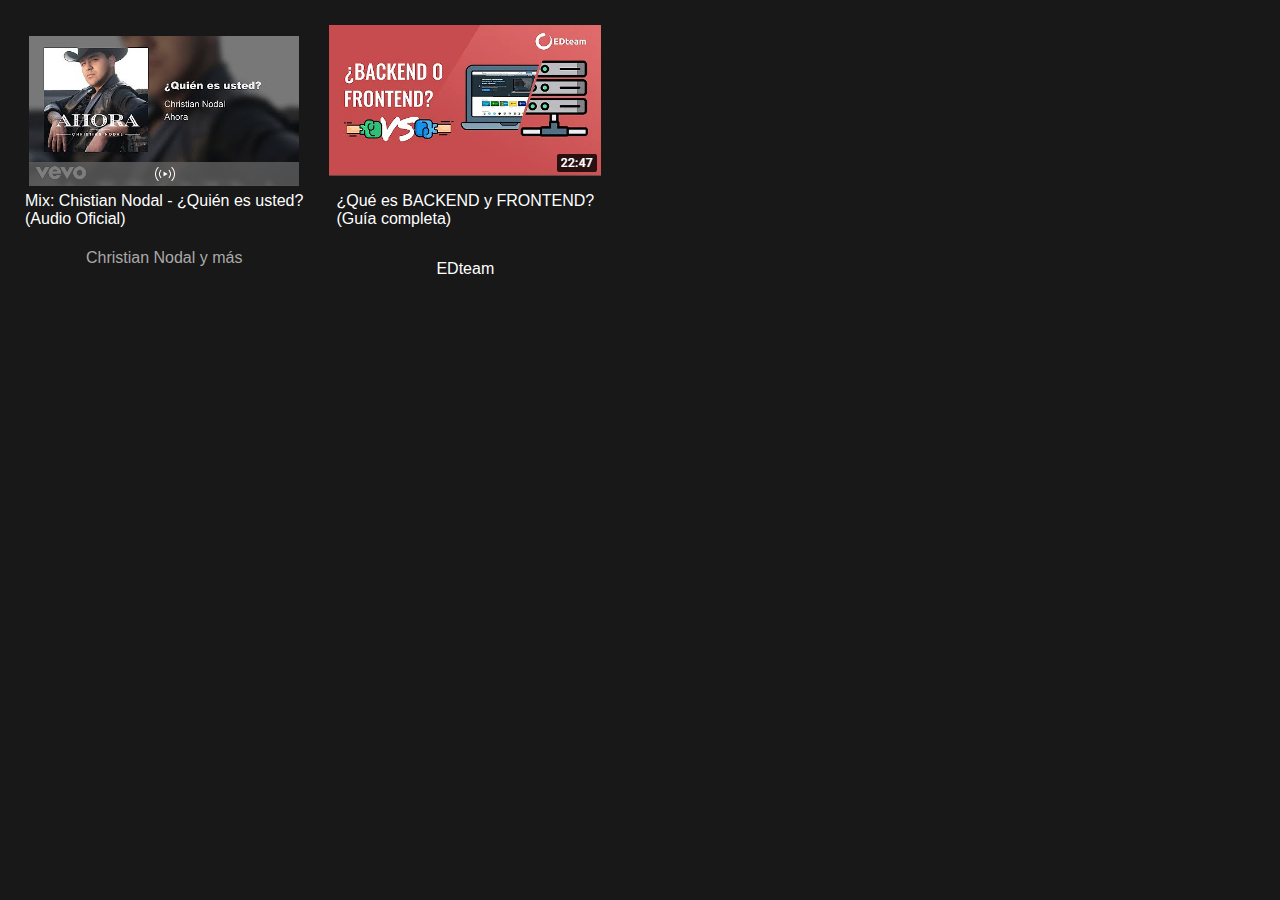
==== content.html @ 677c1556 "Está aun sin terminar pero es el clon de Youtube, falta el navegador y completar el content" ====
<!DOCTYPE html>
<html lang="en">
<head>
    <meta charset="UTF-8">
    <meta http-equiv="X-UA-Compatible" content="IE=edge">
    <meta name="viewport" content="width=device-width, initial-scale=1.0">
    <link rel="stylesheet" type="text/css" href="Styles/styleContent.css" >
    <title>Document</title>
</head>
<body>
    <section class="listas">
        <div class="principal">
            <div class="reproduccion">
                <div>
                    <img src="Recurses/mix.png" alt="mix" id="christian">
                </div>
                <div id="name"> 
                    <p>Mix: Chistian Nodal - ¿Quién es usted? <br> (Audio Oficial)</p>
                </div>
                <div id="Autor">
                    <p>Christian Nodal y más</p>
                </div>
            </div>
    
            <div class="video">
                <div>
                    <img src="Recurses/video.png" alt="video" id="video">
                </div>
                <div>
                    <p>¿Qué es BACKEND y FRONTEND? <br>
                    (Guía completa)</p>
                </div>
                <div>
                    <p>EDteam</p>
                </div>
            </div>
       
        </div>
    </section>
</body>
</html>
---- Styles/styleContent.css ----
body{
    margin: 0;
    background: #181818;
}
 
.principal{
    display:flex;
    margin: 0; 
    
}

.principal div{
    display: flex; 

    flex-direction: column;
    align-items: center;
    justify-content: center;
}

.reproduccion{
    display: flex; 
    margin: 0; 
    flex-direction: column;

}

.reproduccion div{
    display: flex; 
    font-family: 'Gill Sans', 'Gill Sans MT', Calibri, 'Trebuchet MS', sans-serif;
    color: white;
    
    padding-left: 25px;
}

#christian{
    padding-top: 25px;
}

#name{
    font-size: 16px;
    height: 47px;
}

#Autor{
    color: #AAAAAA;
    font-size: 16px;
}

#video{
    padding-top: 25px;
}

.video div{
    font-family: 'Gill Sans', 'Gill Sans MT', Calibri, 'Trebuchet MS', sans-serif;
    color: white;
    padding-left: 25px;
}
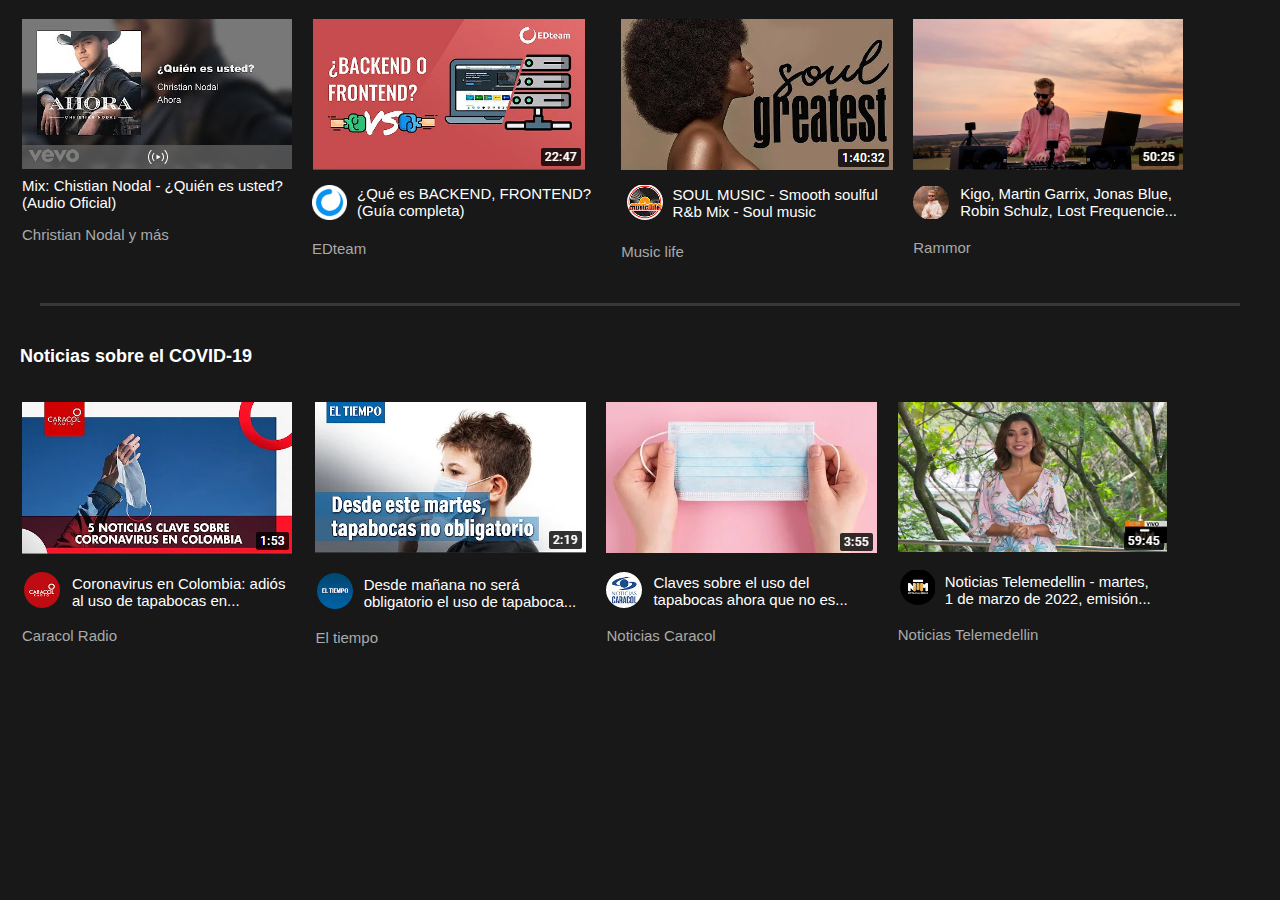
==== commit 77e49492: "Clon de Youtube solo con HTML CSS - flexbox" ====
--- a/content.html
+++ b/content.html
@@ -8,34 +8,157 @@
     <title>Document</title>
 </head>
 <body>
-    <section class="listas">
-        <div class="principal">
-            <div class="reproduccion">
+<main class="principal">
+    <section class="contenedor1">
+        <div class="Christian">
+            <div>
+                <img src="Recurses/mix.png" alt="mix" id="christian">
+            </div>
+            <div id="name"> 
+                <a href="">Mix: Chistian Nodal - ¿Quién es usted? <br> (Audio Oficial)</a>
+            </div>
+            <div id="Autor">
+                <p>Christian Nodal y más</p>
+            </div> 
+        </div>
+
+        <div class="video">
+            
+            <div>
+                <img src="Recurses/video.png" alt="video" id="video">
+            </div>
+            <div class="ed">
                 <div>
-                    <img src="Recurses/mix.png" alt="mix" id="christian">
+                    <img src="Recurses/edTeam.png" alt="edTeam logo" id="edTeam">
                 </div>
-                <div id="name"> 
-                    <p>Mix: Chistian Nodal - ¿Quién es usted? <br> (Audio Oficial)</p>
-                </div>
-                <div id="Autor">
-                    <p>Christian Nodal y más</p>
+                <div>
+                    <a href="">¿Qué es BACKEND, FRONTEND? <br>
+                        (Guía completa)</a>
                 </div>
             </div>
-    
-            <div class="video">
-                <div>
-                    <img src="Recurses/video.png" alt="video" id="video">
-                </div>
-                <div>
-                    <p>¿Qué es BACKEND y FRONTEND? <br>
-                    (Guía completa)</p>
-                </div>
+            <div>
                 <div>
                     <p>EDteam</p>
                 </div>
             </div>
-       
+        </div>
+
+        <div class="soul">
+            <div>
+                <img src="Recurses/soul.png" alt="Soul music" id="soul">
+            </div>
+            <div class="icons">
+                <div>
+                    <img src="Recurses/soulIcon.png" alt="soulIcon" id="soulIcon">       
+                </div>
+                <div>
+                    <a href="">SOUL MUSIC - Smooth soulful <br> R&b Mix - Soul music</a>
+                </div>
+            </div>
+            <div>
+                <div>
+                    <p>Music life</p>
+                </div>
+            </div>
+        </div>
+        <div class="kygo">
+            <div>
+                <img src="Recurses/kygo.png" alt="kygo" id="kygo">
+            </div>
+            <div   class="icon">
+                <div>
+                    <img src="Recurses/kygoIcon.png" alt="kygoIcon" id="kygoIcon">       
+                </div>
+                <div>
+                    <a href="">Kigo, Martin Garrix, Jonas Blue, <br>Robin Schulz, Lost Frequencie... </a>
+                </div>
+            </div>
+            <div>
+                <div>
+                    <p>Rammor</p>
+                </div>
+            </div>
         </div>
     </section>
+
+
+    <div class="separador">
+        <hr  id="noticias">
+        <h2 id="titleNoticias">Noticias sobre el COVID-19</h1>
+    </div>
+    <section class="contenedor2">
+        <div class="caracol">
+            <div>
+                <img src="Recurses/caracol.png" alt="Caracol radio" id="caracolRadio">
+            </div>
+            <div class="iconCaracol">
+                <div>
+                    <img src="Recurses/caracolRadioIcon.png" alt="caracol radio icon" id="caracolRadioIcon">
+                </div>
+                <div>
+                    <a href="">Coronavirus en Colombia: adiós <br>al uso de tapabocas en...</a>
+                </div>
+            </div>
+            
+            <div>
+                <p>Caracol Radio</p>
+            </div>
+
+        </div>
+
+        <div class="tiempo">
+            <div>
+                <img src="Recurses/Tiempo.png" alt="El tiempo" id="elTiempo">
+            </div>
+            <div class="elTiempo">
+                <div>
+                    <img src="Recurses/elTiempoIcon.png" alt="Tiempo" id="Tiempo">
+                </div>
+                <div>
+                    <a href="">Desde mañana no será <br>obligatorio el uso de tapaboca...</a>
+                </div>
+            </div>
+            <div>
+                <p>El tiempo</p>
+            </div>
+        </div>
+
+        <div class="notiCaracol">
+            <div>
+                <img src="Recurses/notiCaracol.png" alt="noticias caracol" id="notiCaracol">
+            </div>
+            <div class="noti">
+                <div>
+                    <img src="Recurses/caracolIcon.png" alt="Noticias Caracol" id="Carac">
+                </div>
+                <div>
+                    <a href="">Claves sobre el uso del <br> tapabocas ahora que no es...</a>
+                </div>
+            </div>
+            <div>
+                <p>Noticias Caracol</p>
+            </div>
+        </div>
+
+        <div class="notiMedellin">
+            <div>
+                <img src="Recurses/noticiasMedellin.png" alt="noticiasMedellin" id="noticiasMedellin">
+            </div>
+            <div class="tele">
+                <div>
+                    <img src="Recurses/telemedellinIcon.png" alt="telemedellin" id="teleMedellin">
+                </div>
+                <div>
+                    <a href="">Noticias Telemedellin - martes,<br>1 de marzo de 2022, emisión...</a>
+                </div>
+            </div>
+            <div>
+                <p>Noticias Telemedellin</p>
+            </div>
+        </div>
+        
+        
+    </section>
+</main>
 </body>
 </html>--- a/Styles/styleContent.css
+++ b/Styles/styleContent.css
@@ -1,58 +1,199 @@
 body{
     margin: 0;
     background: #181818;
+    color: white;
 }
- 
+
 .principal{
-    display:flex;
-    margin: 0; 
-    
+    display: flex; 
+    margin: 0;
+    flex-direction: column;
 }
 
 .principal div{
-    display: flex; 
-
-    flex-direction: column;
     align-items: center;
     justify-content: center;
 }
 
-.reproduccion{
+
+.contenedor1{
+    display: flex;
+    margin:0; 
+    flex-direction: row;
+    
+    font-family:'Segoe UI', Tahoma, Geneva, Verdana, sans-serif;
+    font-size: 15px;
+}
+
+.contenedor1 div{
+    padding-right: 10px;
+}
+
+.Christian{
+    padding-left: 22px;
+}
+
+.contenedor1 img{
+    padding-top: 19px;
+    padding-bottom: 5px;
+}
+
+.contenedor1 p{
+    color: #AAAAAA;
+}
+
+.contenedor1 a{
+    text-decoration: none; 
+    color: white; 
+}
+
+/*Segunda imagen; */
+.ed{
     display: flex; 
     margin: 0; 
-    flex-direction: column;
+}
+
+.ed div{
+    display: flex; 
+    flex-direction: row; 
+    align-items: center; 
+    justify-content: center;
+}
+
+#edTeam{
+    width: 35px;
+    padding-top: 7px;
+}
+
+/*Tercera imágen;*/
+.icons{
+    display: flex; 
+    margin: 0; 
+}
+
+.icons div{
+    display: flex; 
+    flex-direction: row;
+
+    align-items: center;
+    justify-content: center; 
+}
+
+#soulIcon{
+    padding-top: 7px;
+    padding-bottom: 8px;
+}
+
+/*Cuarta imagen*/
+.icon{
+    display: flex;
+    margin: 0; 
+}
+
+.icon div{
+    display: flex; 
+    flex-direction: row; 
+    align-items: center; 
+    justify-content: center; 
+}
+
+
+
+#kygoIcon{
+    padding-top: 7px;
+}
+
+.separador{
+    padding-top: 20px;
+}
+
+#noticias{
+    border: none; 
+    background-color: #383838;
+    height: 3px;
+    width: 1200px;
+}
+
+#titleNoticias{
+    padding-top: 25px;
+    padding-left: 20px; 
+    color: white;
+    font-family:'Segoe UI', Tahoma, Geneva, Verdana, sans-serif;
+    font-size: 18px;
+}
+
+/*Contenedor2*/
+.contenedor2{
+    display: flex; 
+    margin: 0; 
+    flex-direction: row;
+    font-family:'Segoe UI', Tahoma, Geneva, Verdana, sans-serif;
+    color: white;
+    padding-top: 20px;
+    font-size: 15px;
+}
+
+.contenedor2 a{
+    text-decoration: none;
+    color: white;
+}
+
+.contenedor2 p{
+    color: #AAAAAA;
+}
+
+.contenedor2 div{
+    align-items: center; 
+    justify-content: center; 
+    padding-right: 10px;
 
 }
 
-.reproduccion div{
-    display: flex; 
-    font-family: 'Gill Sans', 'Gill Sans MT', Calibri, 'Trebuchet MS', sans-serif;
-    color: white;
-    
-    padding-left: 25px;
+
+.caracol{
+    padding-left: 22px;
 }
 
-#christian{
-    padding-top: 25px;
+.iconCaracol{
+    display: flex; 
+    margin: 0; 
+    flex-direction: row; 
+    padding-top: 15px;
 }
 
-#name{
-    font-size: 16px;
-    height: 47px;
+.elTiempo{
+    display:flex;
+    margin: 0;
+    flex-direction: row;
+    align-items: center;
+    justify-content: center;
+    padding-top: 15px;
 }
 
-#Autor{
-    color: #AAAAAA;
-    font-size: 16px;
+
+.noti{
+    display:flex;
+    margin: 0;
+    flex-direction: row; 
+    align-items: center;
+    justify-content: center;
+    padding-top: 15px;
 }
 
-#video{
-    padding-top: 25px;
+.noti a{
+    padding-right: 20px;
 }
 
-.video div{
-    font-family: 'Gill Sans', 'Gill Sans MT', Calibri, 'Trebuchet MS', sans-serif;
-    color: white;
-    padding-left: 25px;
+.tele{
+    display: flex; 
+    flex-direction: row;
+    align-items: center;
+    justify-content: center;
+    padding-top: 15px;
+    
 }
 
+.tele a{
+    padding-right: 10px;
+}
+
